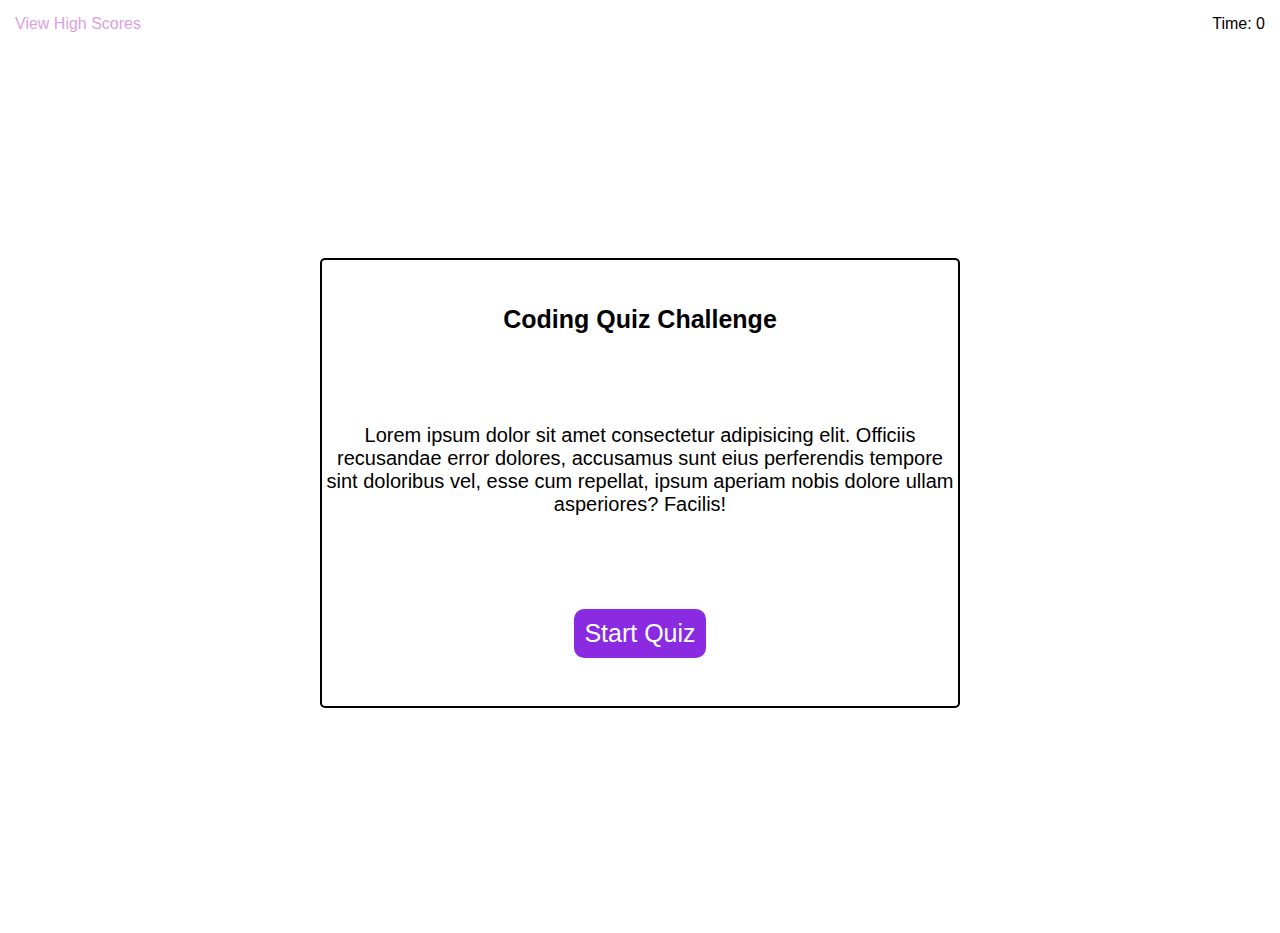
==== index.html @ ece4cfed "cleaned up HTML and CSS, created first question using js" ====
<!DOCTYPE html>
<html lang="en">
<head>
    <meta charset="UTF-8">
    <meta name="viewport" content="width=device-width, initial-scale=1.0">
    <link rel="stylesheet" href="assets/style.css">
    <script defer src="./assets/script.js"></script>
    <title>Javascript Quiz</title>
</head>
<body>
    <header>
        <div class="header-div">
            <ul id="plz-work">
                <li class="scores">View High Scores</li>
                <li class="timer">Time: 0</li>
            </ul>
        </div>

    </header>
    <main>
        <div class="container">
            <div class="title-div">
                <h2 class="quiz-title">Coding Quiz Challenge</h2>
            </div>
            <div class="rules-div">
                <p class="quiz-rules">Lorem ipsum dolor sit amet consectetur adipisicing elit. Officiis recusandae error dolores, accusamus sunt eius perferendis tempore sint doloribus vel, esse cum repellat, ipsum aperiam nobis dolore ullam asperiores? Facilis!</p>
            </div>
            <div class="button-div">
                <button class="quiz-button" id="begin-quiz">Start Quiz</button>
            </div>
        </div>
    </main>
    <footer></footer>
</body>
</html>
---- assets/style.css ----
* {
    margin: 0;
    padding: 0%;
    box-sizing: border-box;
    font-family: Arial, Helvetica, sans-serif;
};
/* header {
    height: 35px;
} */
.header-div {
    display: flex;
    flex-wrap: flex;
    /* justify-content: space-between; */
    width: 100%;
}
#plz-work {
    display: flex;
    flex-wrap: wrap;
    justify-content: space-between;
    width: 100%;
}
.scores {
    text-align: left;
    /* width: 50%; */
    color: plum;
    margin-top: 15px;
    margin-left: 15px;
}
.timer {
    text-align: right;
    /* width: 50%; */
    margin-top: 15px;
    margin-right: 15px;
}
header div ul li {
    list-style-type: none;
}
main {
    display: flex;
    justify-content: center;
    align-items: center;
    width: 100vw;
    height: 100vh;
}
.container {
    display: flex;
    flex-direction: column;
    justify-content: space-around;
    position: absolute;
    width: 50%;
    height: 50%;
    border: 2px solid black;
    border-radius: 5px;
    -moz-box-shadow: 20px, 20px, 5px, 5px #000;
    -webkit-box-shadow: 20px, 20px, 5px, 5px #000;
    box-shadow: 20px, 20px, 5px, 5px #000;
    z-index: 10;
}
.quiz-title {
    display: flex;
    justify-content: center;
    font-size: 25px;
    text-align: center;
    width: 100%;
}
.quiz-rules {
    display: flex;
    justify-content: center;
    font-size: 20px;
    text-align: center;
}
.button-div {
    display: flex;
    justify-content: center;
}
.quiz-button {
    background-color: blueviolet;
    color: white;
    border: none;
    text-align: center;
    text-decoration: none;
    border-radius: 10px;
    font-size: 25px;
    padding: 10px;
    margin: 3px;
}
.quiz-button:hover {
    background-color: lightpink;
}
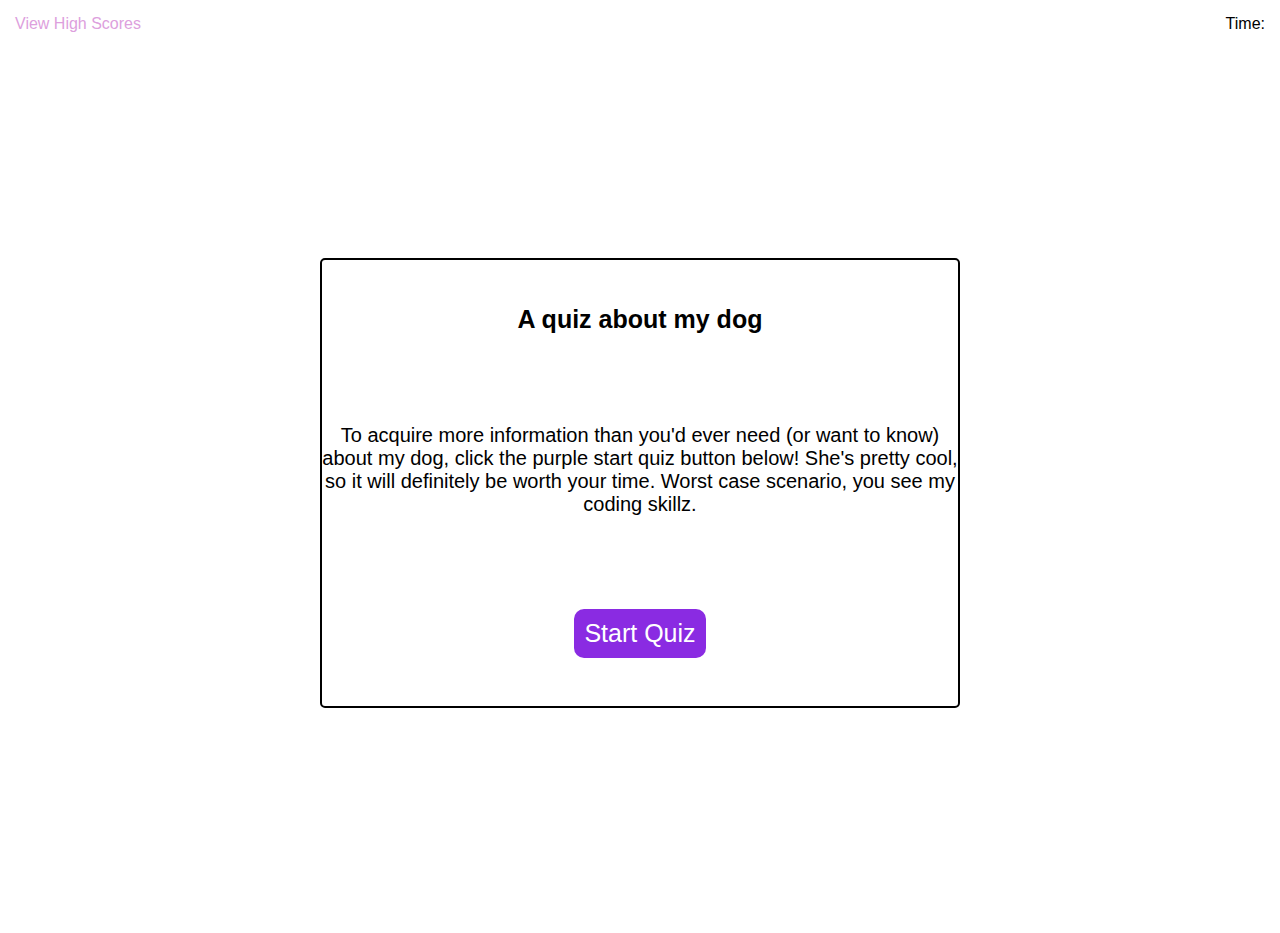
==== commit 69c3a522: "iterated through questions. Added color event for right and wrong answers." ====
--- a/index.html
+++ b/index.html
@@ -12,24 +12,33 @@
         <div class="header-div">
             <ul id="plz-work">
                 <li class="scores">View High Scores</li>
-                <li class="timer">Time: 0</li>
+                <li class="timer">Time: </li>
             </ul>
         </div>
 
     </header>
     <main>
         <div class="container">
+            <div class="questions-container" style="display: none;">
+                <h2 class="question-title">Title</h2>
+                <ul>
+                    <li><button class="quiz-button" id="1"></button></li>
+                    <li><button class="quiz-button" id="2"></button></li>
+                    <li><button class="quiz-button" id="3"></button></li>
+                    <li><button class="quiz-button" id="4"></button></li>
+                </ul>
+            </div>
             <div class="title-div">
-                <h2 class="quiz-title">Coding Quiz Challenge</h2>
+                <h2 class="quiz-title">A quiz about my dog</h2>
             </div>
             <div class="rules-div">
-                <p class="quiz-rules">Lorem ipsum dolor sit amet consectetur adipisicing elit. Officiis recusandae error dolores, accusamus sunt eius perferendis tempore sint doloribus vel, esse cum repellat, ipsum aperiam nobis dolore ullam asperiores? Facilis!</p>
+                <p class="quiz-rules">To acquire more information than you'd ever need (or want to know) about my dog, click the purple start quiz button below! She's pretty cool, so it will definitely be worth your time. Worst case scenario, you see my coding skillz. </p>
             </div>
             <div class="button-div">
                 <button class="quiz-button" id="begin-quiz">Start Quiz</button>
             </div>
         </div>
     </main>
-    <footer></footer>
+    <footer class="answer-result"></footer>
 </body>
 </html>--- a/assets/style.css
+++ b/assets/style.css
@@ -86,4 +86,14 @@
 }
 .quiz-button:hover {
     background-color: lightpink;
-}+}
+/* .answer-result {
+    font-size: 30px;
+    color: lightslategray;
+    border-top: 2px solid lightslategray;
+    border-radius: 3px;
+    height: 50vh;
+    width: 50vw;
+    position: bottom;
+
+} */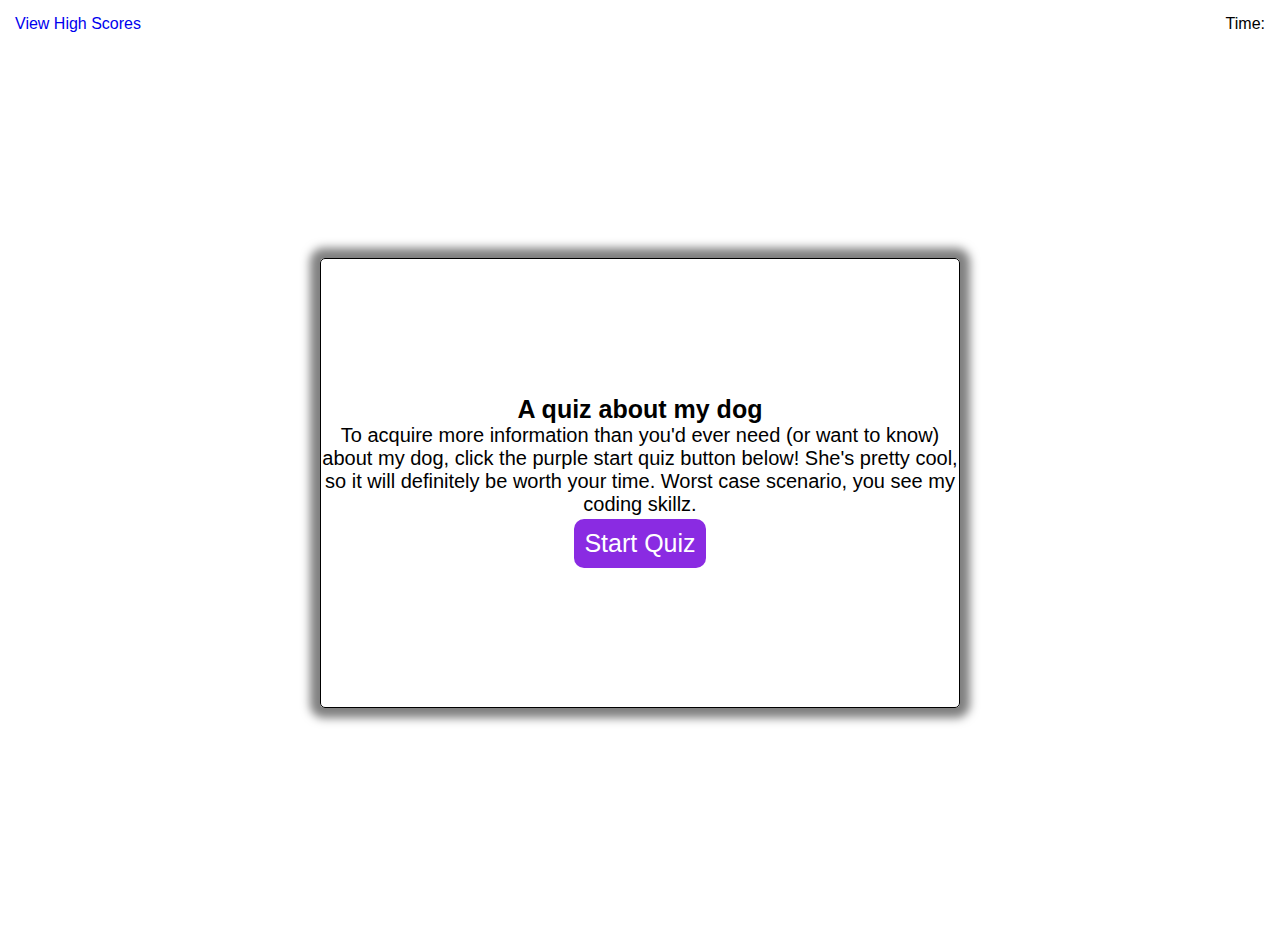
==== commit 5acdb30c: "Fixed timer so that it doesn't engage at page load." ====
--- a/index.html
+++ b/index.html
@@ -4,14 +4,13 @@
     <meta charset="UTF-8">
     <meta name="viewport" content="width=device-width, initial-scale=1.0">
     <link rel="stylesheet" href="assets/style.css">
-    <script defer src="./assets/script.js"></script>
     <title>Javascript Quiz</title>
 </head>
 <body>
     <header>
         <div class="header-div">
             <ul id="plz-work">
-                <li class="scores">View High Scores</li>
+                <li class="scores"><a href="./highscores.html">View High Scores</a></li>
                 <li class="timer">Time: </li>
             </ul>
         </div>
@@ -22,10 +21,10 @@
             <div class="questions-container" style="display: none;">
                 <h2 class="question-title">Title</h2>
                 <ul>
-                    <li><button class="quiz-button" id="1"></button></li>
-                    <li><button class="quiz-button" id="2"></button></li>
-                    <li><button class="quiz-button" id="3"></button></li>
-                    <li><button class="quiz-button" id="4"></button></li>
+                    <li class="answer-choice-items"><button class="quiz-button" id="1"></button></li>
+                    <li class="answer-choice-items"><button class="quiz-button" id="2"></button></li>
+                    <li class="answer-choice-items"><button class="quiz-button" id="3"></button></li>
+                    <li class="answer-choice-items"><button class="quiz-button" id="4"></button></li>
                 </ul>
             </div>
             <div class="title-div">
@@ -38,6 +37,13 @@
                 <button class="quiz-button" id="begin-quiz">Start Quiz</button>
             </div>
         </div>
+        <div class="quiz-over" style="display: none;">
+            <h2 class="quiz-over-header">All Done!</h2>
+            <p class="initial-record">Record Your Score - Enter Your Initials</p>
+            <input class="input-field"></input>
+            <button class="button-submit">Submit</button>
+        </div>
+        <script src="./assets/script.js"></script>
     </main>
     <footer class="answer-result"></footer>
 </body>
--- a/assets/style.css
+++ b/assets/style.css
@@ -3,10 +3,24 @@
     padding: 0%;
     box-sizing: border-box;
     font-family: Arial, Helvetica, sans-serif;
-};
-/* header {
-    height: 35px;
-} */
+}
+a {
+        text-decoration: none;
+}
+a:hover {
+    color: lightslategray;
+}
+ul {
+    display: flex;
+    justify-content: center;
+    align-items: center;
+}
+li {
+    list-style-type: none;
+}
+button {
+    outline: none;
+}
 .header-div {
     display: flex;
     flex-wrap: flex;
@@ -45,16 +59,28 @@
 .container {
     display: flex;
     flex-direction: column;
-    justify-content: space-around;
-    position: absolute;
+    justify-content: center;
+    /* position: absolute; */
     width: 50%;
     height: 50%;
-    border: 2px solid black;
+    border: 1px solid black;
     border-radius: 5px;
-    -moz-box-shadow: 20px, 20px, 5px, 5px #000;
-    -webkit-box-shadow: 20px, 20px, 5px, 5px #000;
-    box-shadow: 20px, 20px, 5px, 5px #000;
+    -moz-box-shadow: 20px 20px 5px 5px #000;
+    -webkit-box-shadow: 20px 20px 5px 5px #000;
+    box-shadow: 0px 0px 10px 10px rgba(0, 0, 0, .5);
     z-index: 10;
+}
+.question-title {
+    display: flex;
+    justify-content: center;
+    text-align: center;
+    margin-bottom: 30px;
+}
+.answer-choice-items {
+    display: flex;
+    justify-content: center;
+    align-items: center;
+    width: 50%;
 }
 .quiz-title {
     display: flex;
@@ -83,17 +109,46 @@
     font-size: 25px;
     padding: 10px;
     margin: 3px;
+    
 }
 .quiz-button:hover {
     background-color: lightpink;
 }
-/* .answer-result {
-    font-size: 30px;
-    color: lightslategray;
-    border-top: 2px solid lightslategray;
-    border-radius: 3px;
-    height: 50vh;
-    width: 50vw;
-    position: bottom;
-
-} */+.score-header {
+    font-size: 28px;
+    margin: 5px;
+}
+.quiz-over {
+    display: flex;
+    justify-content: center;
+    text-align: center;
+    height: 80%;
+    width: 80%;
+}
+.final-score {
+    font-size: 23px;
+}
+.input-field {
+    border: 2px solid black;
+    border-radius: 2px;
+    margin: 2px;
+    height: 30px;
+    width: 300px;
+}
+.button-submit {
+    height: 30px;
+    width: 120px;
+    margin: 2px;
+    background-color: blueviolet;
+    color: white;
+    border: none;
+    text-align: center;
+    text-decoration: none;
+    border-radius: 10px;
+}
+.score-submit:hover {
+    background-color: lightpink;
+}
+.initial-record {
+    font-size: 20px;
+}